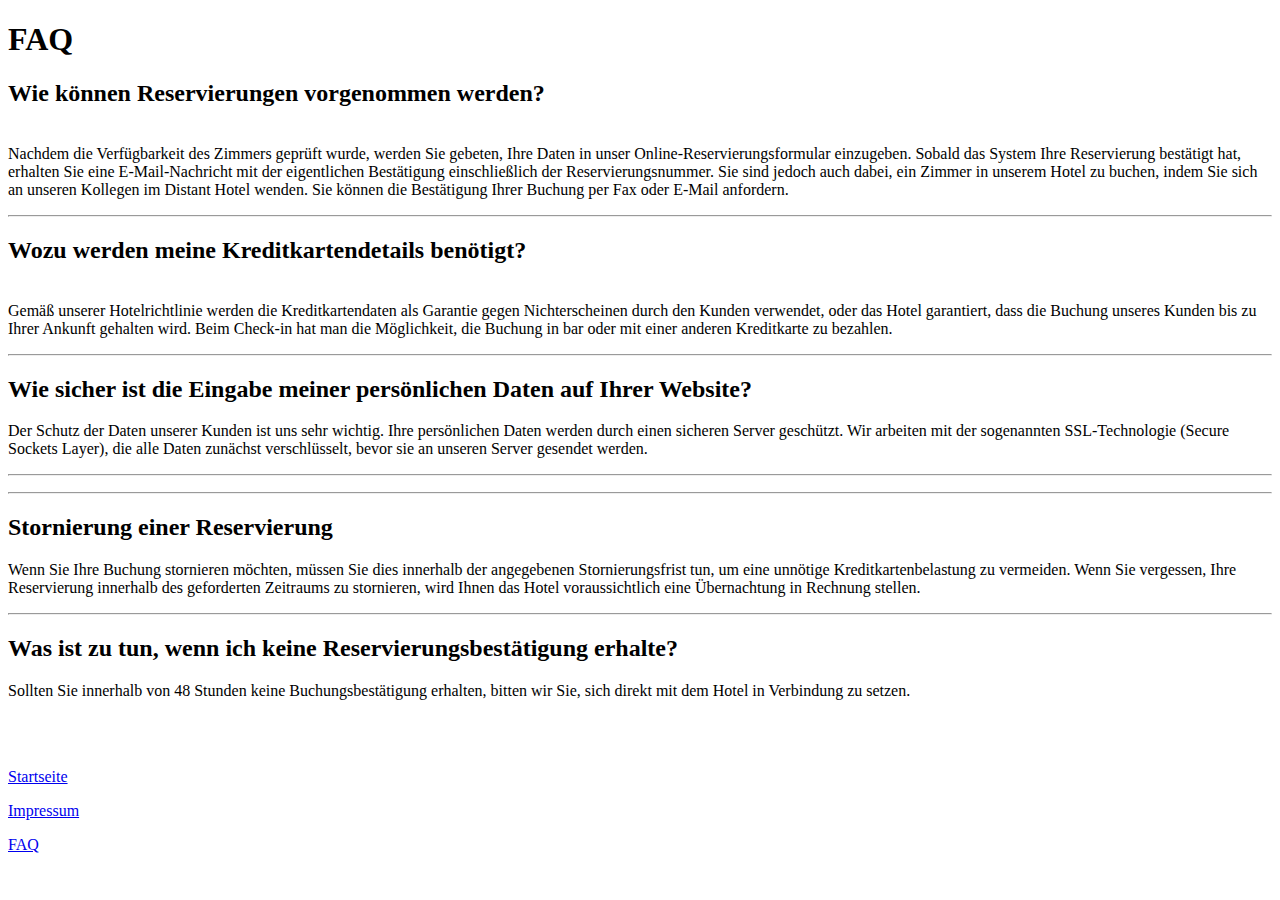
==== pages/FAQ.html @ c640adbd "body struktur, benennung, head" ====
<!DOCTYPE html>
<html lang="de-AT">

<head>
    <meta charset="UTF-8">
    <meta http-equiv="X-UA-Compatible" content="IE=edge">
    <meta name="viewport" content="width=device-width, initial-scale=1.0">
    <title>FAQ</title>
</head>

<body>
    <header>
        <h1>FAQ</h1>
    </header>

    <main>
        <div>
            <div>
                <h2>Wie können Reservierungen vorgenommen werden? </h2>
                <p>
                    <br>
                    Nachdem die Verfügbarkeit des Zimmers geprüft wurde, werden Sie gebeten, Ihre Daten in unser
                    Online-Reservierungsformular einzugeben. Sobald das System Ihre Reservierung bestätigt hat, erhalten
                    Sie
                    eine E-Mail-Nachricht mit der eigentlichen Bestätigung einschließlich der Reservierungsnummer.
                    Sie sind jedoch auch dabei, ein Zimmer in unserem Hotel zu buchen, indem Sie sich an unseren
                    Kollegen im
                    Distant Hotel wenden. Sie können die Bestätigung Ihrer Buchung per Fax oder E-Mail anfordern.<br>
                </p>
                <hr>

                <h2>Wozu werden meine Kreditkartendetails benötigt?</h2>
                <p>
                    <br>
                    Gemäß unserer Hotelrichtlinie werden die Kreditkartendaten als Garantie gegen Nichterscheinen durch
                    den
                    Kunden verwendet, oder das Hotel garantiert, dass die Buchung unseres Kunden bis zu Ihrer Ankunft
                    gehalten wird. Beim Check-in hat man die Möglichkeit, die Buchung in bar oder mit einer anderen
                    Kreditkarte zu bezahlen.
                </p>

                <hr>
                <h2>Wie sicher ist die Eingabe meiner persönlichen Daten auf Ihrer Website? </h2>
                <p>
                    Der Schutz der Daten unserer Kunden ist uns sehr wichtig. Ihre persönlichen Daten werden durch einen
                    sicheren Server geschützt. Wir arbeiten mit der sogenannten SSL-Technologie (Secure Sockets Layer),
                    die
                    alle Daten zunächst verschlüsselt, bevor sie an unseren Server gesendet werden.
                    <hr>
                </p>

                <hr>
                <h2>Stornierung einer Reservierung </h2>
                <p>
                    Wenn Sie Ihre Buchung stornieren möchten, müssen Sie dies innerhalb der angegebenen
                    Stornierungsfrist
                    tun, um eine unnötige Kreditkartenbelastung zu vermeiden.
                    Wenn Sie vergessen, Ihre Reservierung innerhalb des geforderten Zeitraums zu stornieren, wird Ihnen
                    das
                    Hotel voraussichtlich eine Übernachtung in Rechnung stellen.
                </p>

                <hr>
                <h2>Was ist zu tun, wenn ich keine Reservierungsbestätigung erhalte? </h2>
                <p>
                    Sollten Sie innerhalb von 48 Stunden keine Buchungsbestätigung erhalten, bitten wir Sie, sich direkt
                    mit
                    dem Hotel in Verbindung zu setzen.</p>
            </div>
        </div>
    </main>

    <br><br>

    <footer>
        <p>
            <a href="../index.html">Startseite</a>
        </p>
        <p>
            <a href="imprint.html">Impressum</a>
        </p>
        <p>
            <a href="faq.html">FAQ</a>
        </p>
    </footer>

</body>

</html>
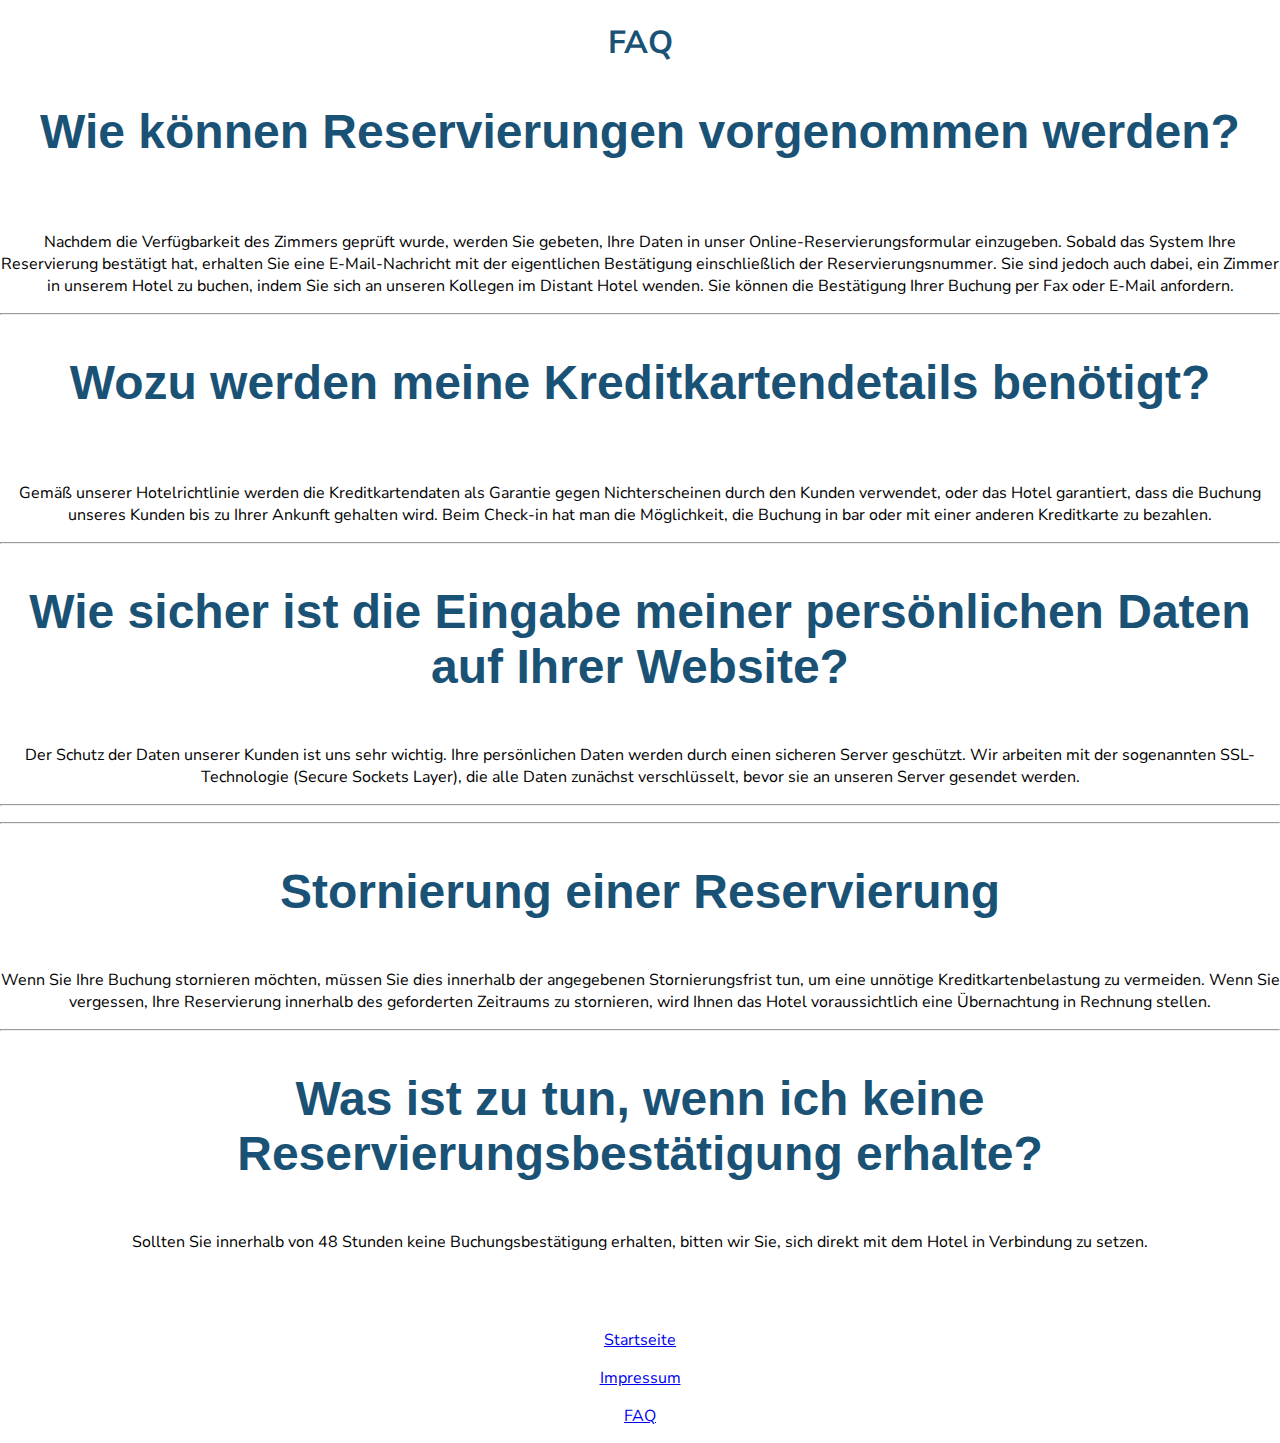
==== commit cef57a1e: "update" ====
--- a/pages/FAQ.html
+++ b/pages/FAQ.html
@@ -5,13 +5,19 @@
     <meta charset="UTF-8">
     <meta http-equiv="X-UA-Compatible" content="IE=edge">
     <meta name="viewport" content="width=device-width, initial-scale=1.0">
-    <title>FAQ</title>
+    <title>Distant-Hotel | Home</title>
+    <link rel="preconnect" href="https://fonts.googleapis.com">
+    <link rel="preconnect" href="https://fonts.gstatic.com" crossorigin>
+    <link href="https://fonts.googleapis.com/css2?family=Nunito+Sans&display=swap" rel="stylesheet">
+    <link href="../pages/res/css/mystyle.css" rel="stylesheet" type="text/css">
 </head>
 
 <body>
     <header>
         <h1>FAQ</h1>
     </header>
+
+
 
     <main>
         <div>
--- a/pages/res/css/mystyle.css
+++ b/pages/res/css/mystyle.css
@@ -0,0 +1,114 @@
+body {
+    font-family: "Nunito Sans", sans-serif;
+    margin: 0;
+    text-align: center;
+
+}
+
+img{
+    max-width: 100%;
+    height: auto;
+    vertical-align: middle;
+}
+
+.site-header {
+    background-image: url("../img/hotel-1.jpg");
+    height: 90vh;
+    color: #fff;
+    background-position: center;
+    background-size: cover;
+}
+
+
+
+.primary-header {
+    width: 10vw;
+    position: fixed;
+
+}
+
+.navbar-brand {
+    font-size: 1.rem;
+    color:  #425165 ;
+
+
+}
+
+
+
+
+.navbar {
+    justify-content: space-between;
+    padding-left: 1.3px;
+    padding-right: 1.3rem;
+    padding-top: 0.7px;
+    padding-bottom: 0.7px;
+    position: relative;
+    display: block;
+    align-items: center;
+
+}
+ul {
+    list-style-type: none;
+    margin: 0;
+    padding: auto;
+}
+
+li a{
+    display: inline-block;
+    padding: 8px;
+    background-color: #425165;
+    color: #fff;
+    font-family: "Nunito Sans", sans-serif;
+}
+    h1 {
+    color:  #1a5276;
+    font-size: 2em;
+    margin-bottom: 0;
+
+}
+
+    h2 {
+        color:  #1a5276;
+        font-size: 3em;
+        margin-bottom: 50px;
+        font-family: "Passions Conflict", sans-serif;
+
+}
+
+.primary-footer {
+    padding-left: auto;
+    padding-right: auto;
+    padding-top: 10em;
+    padding-bottom: 10em;
+    background-color: #1a5276;
+    color: #fff;
+    
+
+
+}
+.item.social {
+    text-align: center;
+    margin-top: 20px;
+    font-size: 20px;
+    width: 36px;
+    height: 36px;
+    line-height: 36px;
+    display: inline-block;
+    text-align: center;
+    border-radius: 50%;
+    margin: 0 8px;
+    opacity: 0.75;
+  }
+  @media (max-width:991px) {
+    .footer-dark .item.social {
+      text-align: center;
+      margin-top: 20px;
+    }
+  }
+  
+
+main {
+    font-size: 1em;
+}
+
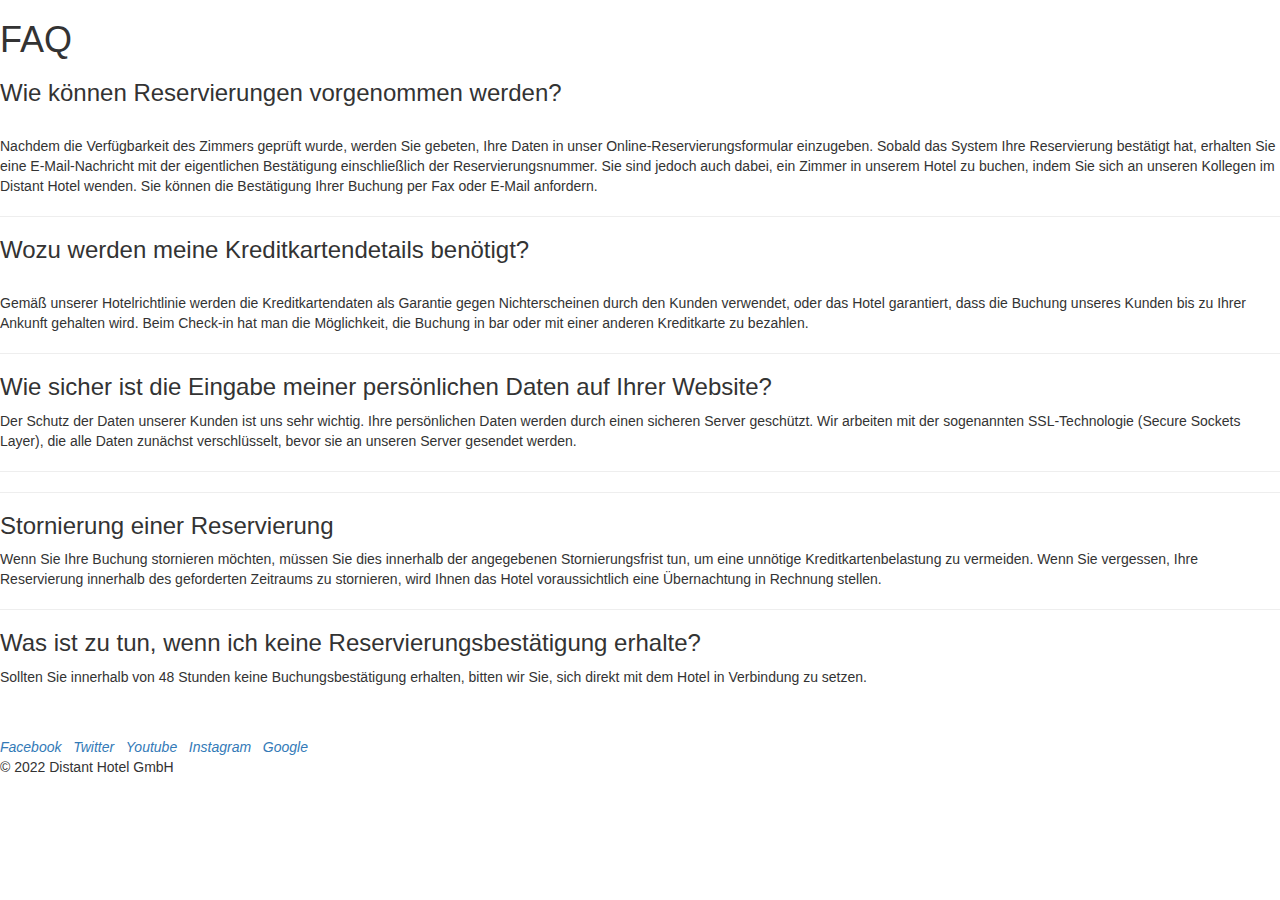
==== commit 28791378: "update" ====
--- a/pages/FAQ.html
+++ b/pages/FAQ.html
@@ -6,10 +6,13 @@
     <meta http-equiv="X-UA-Compatible" content="IE=edge">
     <meta name="viewport" content="width=device-width, initial-scale=1.0">
     <title>Distant-Hotel | Home</title>
-    <link rel="preconnect" href="https://fonts.googleapis.com">
-    <link rel="preconnect" href="https://fonts.gstatic.com" crossorigin>
-    <link href="https://fonts.googleapis.com/css2?family=Nunito+Sans&display=swap" rel="stylesheet">
-    <link href="../pages/res/css/mystyle.css" rel="stylesheet" type="text/css">
+    <link rel="stylesheet" type="text/css" href="pages/res/css/mystyle.css">
+    <!-- Latest compiled and minified CSS -->
+    <link rel="stylesheet" href="https://maxcdn.bootstrapcdn.com/bootstrap/3.4.1/css/bootstrap.min.css">
+    <!-- jQuery library -->
+    <script src="https://ajax.googleapis.com/ajax/libs/jquery/3.6.0/jquery.min.js"></script>
+    <!-- Latest compiled JavaScript -->
+    <script src="https://maxcdn.bootstrapcdn.com/bootstrap/3.4.1/js/bootstrap.min.js"></script>
 </head>
 
 <body>
@@ -22,7 +25,7 @@
     <main>
         <div>
             <div>
-                <h2>Wie können Reservierungen vorgenommen werden? </h2>
+                <h3>Wie können Reservierungen vorgenommen werden? </h3>
                 <p>
                     <br>
                     Nachdem die Verfügbarkeit des Zimmers geprüft wurde, werden Sie gebeten, Ihre Daten in unser
@@ -35,7 +38,7 @@
                 </p>
                 <hr>
 
-                <h2>Wozu werden meine Kreditkartendetails benötigt?</h2>
+                <h3>Wozu werden meine Kreditkartendetails benötigt?</h3>
                 <p>
                     <br>
                     Gemäß unserer Hotelrichtlinie werden die Kreditkartendaten als Garantie gegen Nichterscheinen durch
@@ -46,7 +49,7 @@
                 </p>
 
                 <hr>
-                <h2>Wie sicher ist die Eingabe meiner persönlichen Daten auf Ihrer Website? </h2>
+                <h3>Wie sicher ist die Eingabe meiner persönlichen Daten auf Ihrer Website? </h3>
                 <p>
                     Der Schutz der Daten unserer Kunden ist uns sehr wichtig. Ihre persönlichen Daten werden durch einen
                     sicheren Server geschützt. Wir arbeiten mit der sogenannten SSL-Technologie (Secure Sockets Layer),
@@ -56,7 +59,7 @@
                 </p>
 
                 <hr>
-                <h2>Stornierung einer Reservierung </h2>
+                <h3>Stornierung einer Reservierung </h3>
                 <p>
                     Wenn Sie Ihre Buchung stornieren möchten, müssen Sie dies innerhalb der angegebenen
                     Stornierungsfrist
@@ -67,7 +70,7 @@
                 </p>
 
                 <hr>
-                <h2>Was ist zu tun, wenn ich keine Reservierungsbestätigung erhalte? </h2>
+                <h3>Was ist zu tun, wenn ich keine Reservierungsbestätigung erhalte? </h3>
                 <p>
                     Sollten Sie innerhalb von 48 Stunden keine Buchungsbestätigung erhalten, bitten wir Sie, sich direkt
                     mit
@@ -78,16 +81,32 @@
 
     <br><br>
 
-    <footer>
-        <p>
-            <a href="../index.html">Startseite</a>
-        </p>
-        <p>
-            <a href="imprint.html">Impressum</a>
-        </p>
-        <p>
-            <a href="faq.html">FAQ</a>
-        </p>
+    <footer class="primary-footer">
+        <div class="col item social">
+            <a href="https://facebook.com" target="_blank">
+                <i class="fa fa-facebook">Facebook</i>
+            </a>
+            &nbsp;
+            <a href="https://twitter.com" target="_blank">
+                <i class="fa fa-twitter">Twitter</i>
+            </a>
+            &nbsp;
+            <a href="https://youtube.com" target="_blank">
+                <i class="fa fa-youtube">Youtube</i>
+            </a>
+            &nbsp;
+            <a href="https://instagram.com" target="_blank">
+                <i class="fa fa-instagram">Instagram</i>
+            </a>
+            &nbsp;
+            <a href="https://google.com" target="_blank">
+                <i class="fa fa-google">Google</i>
+            </a>
+
+            <p>© 2022 Distant Hotel GmbH</p>
+
+        </div>
+        
     </footer>
 
 </body>
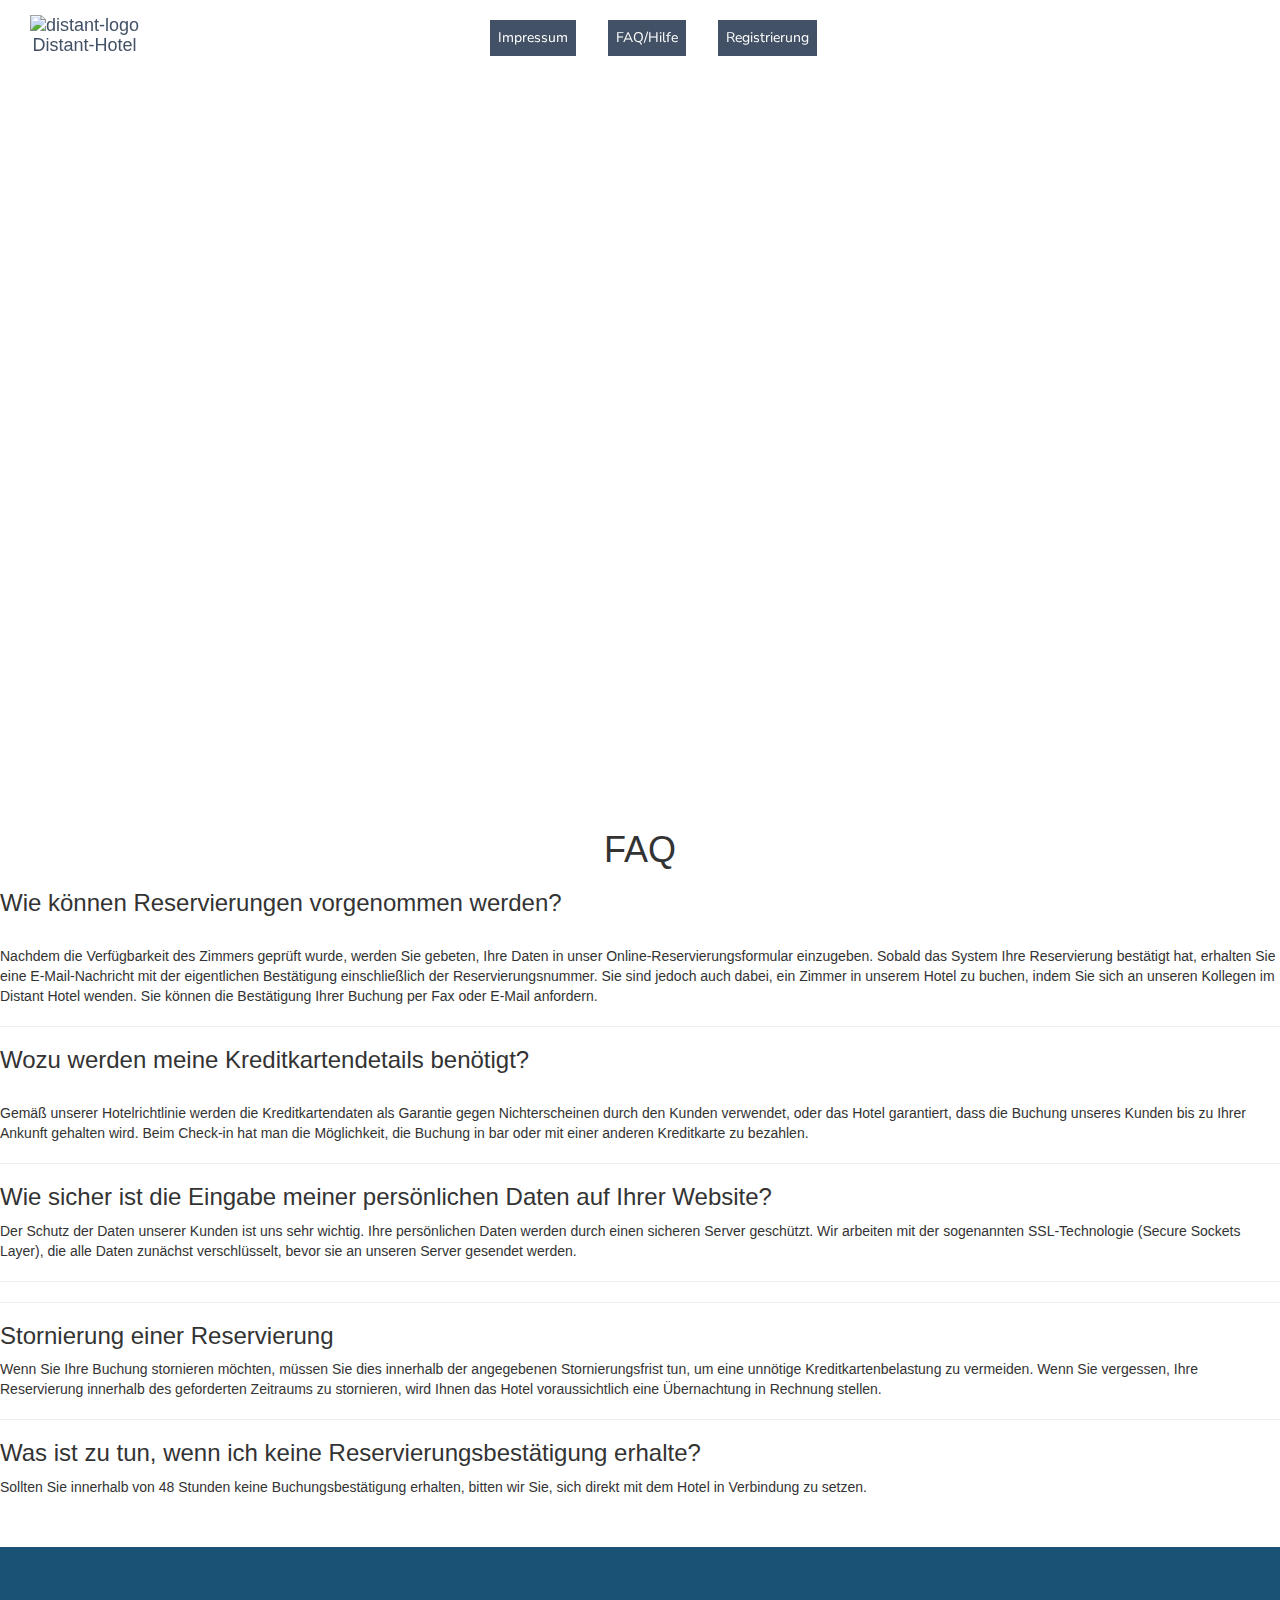
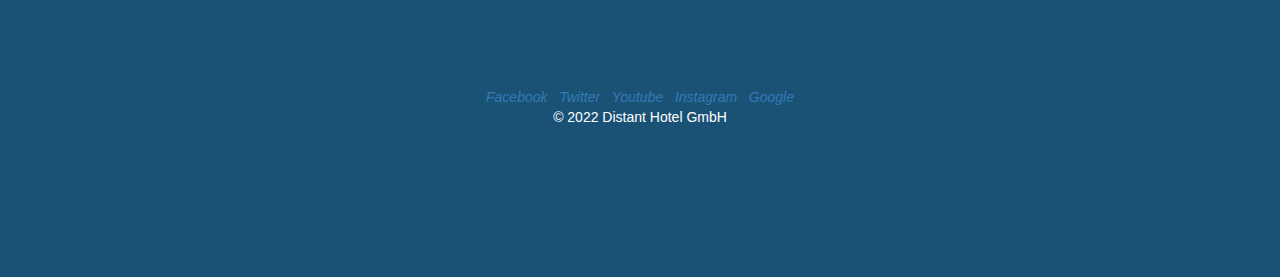
==== commit 7c54c80f: "navigation bar" ====
--- a/pages/FAQ.html
+++ b/pages/FAQ.html
@@ -5,8 +5,8 @@
     <meta charset="UTF-8">
     <meta http-equiv="X-UA-Compatible" content="IE=edge">
     <meta name="viewport" content="width=device-width, initial-scale=1.0">
-    <title>Distant-Hotel | Home</title>
-    <link rel="stylesheet" type="text/css" href="pages/res/css/mystyle.css">
+    <title>Distant-Hotel | FAQ</title>
+    <link rel="stylesheet" type="text/css" href="res\css\mystyle.css">
     <!-- Latest compiled and minified CSS -->
     <link rel="stylesheet" href="https://maxcdn.bootstrapcdn.com/bootstrap/3.4.1/css/bootstrap.min.css">
     <!-- jQuery library -->
@@ -16,99 +16,132 @@
 </head>
 
 <body>
-    <header>
-        <h1>FAQ</h1>
-    </header>
+
+    <body>
+        <header class="site-header">
+            <div class="primary-header">
+                <nav class="container">
+                    <a class="navbar-brand" href="../index.html">
+                        <img class="distant-logo" src="res/img/distant-logo.PNG" alt="distant-logo">
+                        Distant-Hotel
+                    </a>
+                </nav>
+            </div>
+            <div class="secondory-header">
+                <nav class="nav">
+                    <ul>
+                        <li><a href="imprint.html">Impressum</a></li>
+                        <li><a href="faq.html">FAQ/Hilfe</a></li>
+                        <li><a href="register.html">Registrierung</a></li>
+                    </ul>
+                </nav>
+            </div>
+        </header>
 
 
 
-    <main>
-        <div>
-            <div>
-                <h3>Wie können Reservierungen vorgenommen werden? </h3>
-                <p>
-                    <br>
-                    Nachdem die Verfügbarkeit des Zimmers geprüft wurde, werden Sie gebeten, Ihre Daten in unser
-                    Online-Reservierungsformular einzugeben. Sobald das System Ihre Reservierung bestätigt hat, erhalten
-                    Sie
-                    eine E-Mail-Nachricht mit der eigentlichen Bestätigung einschließlich der Reservierungsnummer.
-                    Sie sind jedoch auch dabei, ein Zimmer in unserem Hotel zu buchen, indem Sie sich an unseren
-                    Kollegen im
-                    Distant Hotel wenden. Sie können die Bestätigung Ihrer Buchung per Fax oder E-Mail anfordern.<br>
-                </p>
-                <hr>
+        <main>
 
-                <h3>Wozu werden meine Kreditkartendetails benötigt?</h3>
-                <p>
-                    <br>
-                    Gemäß unserer Hotelrichtlinie werden die Kreditkartendaten als Garantie gegen Nichterscheinen durch
-                    den
-                    Kunden verwendet, oder das Hotel garantiert, dass die Buchung unseres Kunden bis zu Ihrer Ankunft
-                    gehalten wird. Beim Check-in hat man die Möglichkeit, die Buchung in bar oder mit einer anderen
-                    Kreditkarte zu bezahlen.
-                </p>
+            <div class="headline">
+                <section>
+                    <h1>FAQ</h1>
+                </section>
+            </div>
 
-                <hr>
-                <h3>Wie sicher ist die Eingabe meiner persönlichen Daten auf Ihrer Website? </h3>
-                <p>
-                    Der Schutz der Daten unserer Kunden ist uns sehr wichtig. Ihre persönlichen Daten werden durch einen
-                    sicheren Server geschützt. Wir arbeiten mit der sogenannten SSL-Technologie (Secure Sockets Layer),
-                    die
-                    alle Daten zunächst verschlüsselt, bevor sie an unseren Server gesendet werden.
+            <div class="faq">
+                <div>
+                    <h3>Wie können Reservierungen vorgenommen werden? </h3>
+                    <p>
+                        <br>
+                        Nachdem die Verfügbarkeit des Zimmers geprüft wurde, werden Sie gebeten, Ihre Daten in unser
+                        Online-Reservierungsformular einzugeben. Sobald das System Ihre Reservierung bestätigt hat,
+                        erhalten
+                        Sie
+                        eine E-Mail-Nachricht mit der eigentlichen Bestätigung einschließlich der Reservierungsnummer.
+                        Sie sind jedoch auch dabei, ein Zimmer in unserem Hotel zu buchen, indem Sie sich an unseren
+                        Kollegen im
+                        Distant Hotel wenden. Sie können die Bestätigung Ihrer Buchung per Fax oder E-Mail
+                        anfordern.<br>
+                    </p>
                     <hr>
-                </p>
 
-                <hr>
-                <h3>Stornierung einer Reservierung </h3>
-                <p>
-                    Wenn Sie Ihre Buchung stornieren möchten, müssen Sie dies innerhalb der angegebenen
-                    Stornierungsfrist
-                    tun, um eine unnötige Kreditkartenbelastung zu vermeiden.
-                    Wenn Sie vergessen, Ihre Reservierung innerhalb des geforderten Zeitraums zu stornieren, wird Ihnen
-                    das
-                    Hotel voraussichtlich eine Übernachtung in Rechnung stellen.
-                </p>
+                    <h3>Wozu werden meine Kreditkartendetails benötigt?</h3>
+                    <p>
+                        <br>
+                        Gemäß unserer Hotelrichtlinie werden die Kreditkartendaten als Garantie gegen Nichterscheinen
+                        durch
+                        den
+                        Kunden verwendet, oder das Hotel garantiert, dass die Buchung unseres Kunden bis zu Ihrer
+                        Ankunft
+                        gehalten wird. Beim Check-in hat man die Möglichkeit, die Buchung in bar oder mit einer anderen
+                        Kreditkarte zu bezahlen.
+                    </p>
 
-                <hr>
-                <h3>Was ist zu tun, wenn ich keine Reservierungsbestätigung erhalte? </h3>
-                <p>
-                    Sollten Sie innerhalb von 48 Stunden keine Buchungsbestätigung erhalten, bitten wir Sie, sich direkt
-                    mit
-                    dem Hotel in Verbindung zu setzen.</p>
+                    <hr>
+                    <h3>Wie sicher ist die Eingabe meiner persönlichen Daten auf Ihrer Website? </h3>
+                    <p>
+                        Der Schutz der Daten unserer Kunden ist uns sehr wichtig. Ihre persönlichen Daten werden durch
+                        einen
+                        sicheren Server geschützt. Wir arbeiten mit der sogenannten SSL-Technologie (Secure Sockets
+                        Layer),
+                        die
+                        alle Daten zunächst verschlüsselt, bevor sie an unseren Server gesendet werden.
+                        <hr>
+                    </p>
+
+                    <hr>
+                    <h3>Stornierung einer Reservierung </h3>
+                    <p>
+                        Wenn Sie Ihre Buchung stornieren möchten, müssen Sie dies innerhalb der angegebenen
+                        Stornierungsfrist
+                        tun, um eine unnötige Kreditkartenbelastung zu vermeiden.
+                        Wenn Sie vergessen, Ihre Reservierung innerhalb des geforderten Zeitraums zu stornieren, wird
+                        Ihnen
+                        das
+                        Hotel voraussichtlich eine Übernachtung in Rechnung stellen.
+                    </p>
+
+                    <hr>
+                    <h3>Was ist zu tun, wenn ich keine Reservierungsbestätigung erhalte? </h3>
+                    <p>
+                        Sollten Sie innerhalb von 48 Stunden keine Buchungsbestätigung erhalten, bitten wir Sie, sich
+                        direkt
+                        mit
+                        dem Hotel in Verbindung zu setzen.</p>
+                </div>
             </div>
-        </div>
-    </main>
+        </main>
 
-    <br><br>
+        <br><br>
 
-    <footer class="primary-footer">
-        <div class="col item social">
-            <a href="https://facebook.com" target="_blank">
-                <i class="fa fa-facebook">Facebook</i>
-            </a>
-            &nbsp;
-            <a href="https://twitter.com" target="_blank">
-                <i class="fa fa-twitter">Twitter</i>
-            </a>
-            &nbsp;
-            <a href="https://youtube.com" target="_blank">
-                <i class="fa fa-youtube">Youtube</i>
-            </a>
-            &nbsp;
-            <a href="https://instagram.com" target="_blank">
-                <i class="fa fa-instagram">Instagram</i>
-            </a>
-            &nbsp;
-            <a href="https://google.com" target="_blank">
-                <i class="fa fa-google">Google</i>
-            </a>
+        <footer class="primary-footer">
+            <div class="col item social">
+                <a href="https://facebook.com" target="_blank">
+                    <i class="fa fa-facebook">Facebook</i>
+                </a>
+                &nbsp;
+                <a href="https://twitter.com" target="_blank">
+                    <i class="fa fa-twitter">Twitter</i>
+                </a>
+                &nbsp;
+                <a href="https://youtube.com" target="_blank">
+                    <i class="fa fa-youtube">Youtube</i>
+                </a>
+                &nbsp;
+                <a href="https://instagram.com" target="_blank">
+                    <i class="fa fa-instagram">Instagram</i>
+                </a>
+                &nbsp;
+                <a href="https://google.com" target="_blank">
+                    <i class="fa fa-google">Google</i>
+                </a>
 
-            <p>© 2022 Distant Hotel GmbH</p>
+                <p>© 2022 Distant Hotel GmbH</p>
 
-        </div>
-        
-    </footer>
+            </div>
 
-</body>
+        </footer>
+
+    </body>
 
 </html>